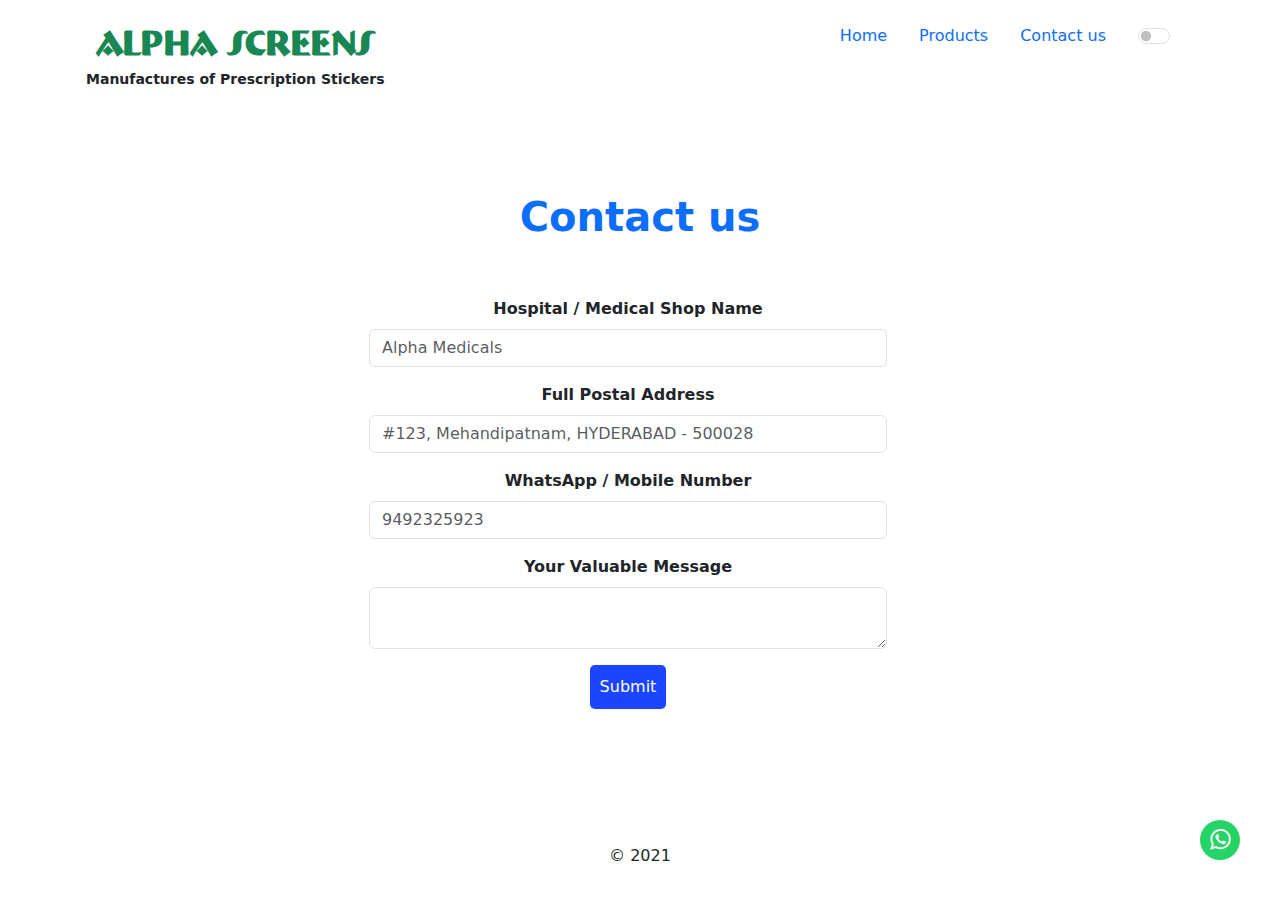
==== contact.html @ 00fe919a "Add files via upload" ====
<!DOCTYPE html>
<html lang="en" class="h-100">

<head>
    <meta charset="utf-8" />
    <meta http-equiv="x-ua-compatible" content="ie=edge" />
    <meta name="viewport" content="width=device-width, initial-scale=1" />
    <title>Alpha Screens</title>

    <link rel="stylesheet" href="https://cdn.jsdelivr.net/npm/bootstrap@5/dist/css/bootstrap.min.css" />

    <link rel="stylesheet" href="https://cdnjs.cloudflare.com/ajax/libs/animate.css/4.1.1/animate.min.css" />

    <!-- Add icon library -->
    <link rel="stylesheet" href="https://cdnjs.cloudflare.com/ajax/libs/font-awesome/4.7.0/css/font-awesome.min.css">


    <link rel="stylesheet" href="dark-mode.css" />
</head>

<body class="bg-white text-center d-flex h-100">
    <div class="container d-flex p-3 mx-auto w-100 flex-column">
        <header class="mb-auto">
            <div class="float-md-start fw-bold fs-5">
                <div class="logo animate__bounceIn text-success">ALPHA SCREENS</div>
                <p class="logo-slogan animate__bounceIn">Manufactures of Prescription Stickers</p>
            </div>

            <nav class="nav justify-content-center float-md-end">
                <a class="nav-link navbars" href="index.html">Home</a>
                <a class="nav-link navbars" href="products.html">Products</a>
                <a class="nav-link navbars active" href="#">Contact us</a>
                <div class="nav-link">
                    <div class="form-check form-switch">
                        <input type="checkbox" class="form-check-input" id="darkSwitch" />
                    </div>
                    <script src="dark-mode-switch.min.js"></script>
                </div>
            </nav>
        </header>

        <section id="contact">
            <div class="container">
                <div class="row">
                    <div class="col-12">
                        <h1 class="fw-bold text-center text-primary">Contact us</h1>
                    </div>
                    <div class="row mt-5 mb-5">
                        <div class="col-md-6 mx-auto">
                            <form method="post" name="google-sheet">
                                <div class="mb-3">
                                    <label for="exampleFormControlInput1" class="form-label fw-bold">Hospital / Medical
                                        Shop
                                        Name</label>
                                    <input type="text" class="form-control" id="exampleFormControlInput1"
                                        placeholder="Alpha Medicals" name="Name">
                                </div>
                                <div class="mb-3">
                                    <label for="exampleFormControlInput1" class="form-label fw-bold">Full Postal
                                        Address</label>
                                    <input type="text" class="form-control" id="exampleFormControlInput1"
                                        placeholder="#123, Mehandipatnam, HYDERABAD - 500028" name="Email">
                                </div>
                                <div class="mb-3">
                                    <label for="exampleFormControlInput1" class="form-label fw-bold">WhatsApp / Mobile
                                        Number</label>
                                    <input type="number" class="form-control" id="exampleFormControlInput1"
                                        placeholder="9492325923" name="Mobile">
                                </div>
                                <div class="mb-3">
                                    <label for="exampleFormControlTextarea1" class="form-label fw-bold">Your Valuable
                                        Message</label>
                                    <textarea class="form-control" id="exampleFormControlTextarea1" rows="2"
                                        name="Message"></textarea>
                                </div>
                                <input class="submit" type="submit" name="submit">
                            </form>
                        </div>
                    </div>
                </div>
            </div>
        </section>

        <a href="https://api.whatsapp.com/send?phone=919492325923&text=Hello" target="_blank"><button
                style="font-size:24px" class="float"><i class="fa fa-whatsapp"></i></button></a>

        <footer class="mt-auto">
            <p>&copy; 2021</p>
        </footer>
    </div>
</body>

</html>
---- dark-mode.css ----
[data-theme="dark"] {
  background-color: #111 !important;
  color: #eee;
}

[data-theme="dark"] .bg-black {
  background-color: #fff !important;
}

[data-theme="dark"] .bg-dark {
  background-color: #eee !important;
}

[data-theme="dark"] .bg-light {
  background-color: #222 !important;
}

[data-theme="dark"] .bg-white {
  background-color: #000 !important;
}

@font-face {
  font-family: bremen;
  src: url(Bremen.ttf);
}

.logo-slogan {
  font-size: 14px;
}

.logo {
  font-size: 35px;
  font-family: bremen;
}

.float {
  position: fixed;
  width: 40px;
  height: 40px;
  bottom: 40px;
  right: 40px;
  background-color: #25d366;
  color: #fff;
  border-radius: 50px;
  border: none;
  z-index: 100;
}

.float:hover {
  background-color: rgb(0, 114, 89);
}

.navbars:hover {
  background-color: #1c45ff;
  border-radius: 5px;
  color: rgb(255, 255, 255);
}

label {
  font-size: 16px;
}

.submit {
  background-color: #1c45ff;
  color: white;
  border: none;
  border-radius: 5px;
  padding: 10px;
}

.submit:hover {
  background-color: white;
  color: #1c45ff;
  border: 1px solid #1c45ff;
}

.form-check-input {
  cursor: pointer;
}

.dropdown-toggle {
  background-color: gray;
  color: rgb(255, 255, 255);
  border-radius: 5px;
}

.dropdown-toggle:hover {
  background-color: rgb(112, 112, 112);
  color: rgb(255, 255, 255);
}

.dropdown-menu {
  color: #ffffff;
}

::-webkit-scrollbar {
  width: 10px;
  padding: 2px;
}

::-webkit-scrollbar-thumb {
  background: rgb(161, 161, 161);
  border-radius: 5px;
}

.telugu-font {
  font-family: "Noto Sans Telugu", sans-serif;
}

.description {
  font-size: larger;
}
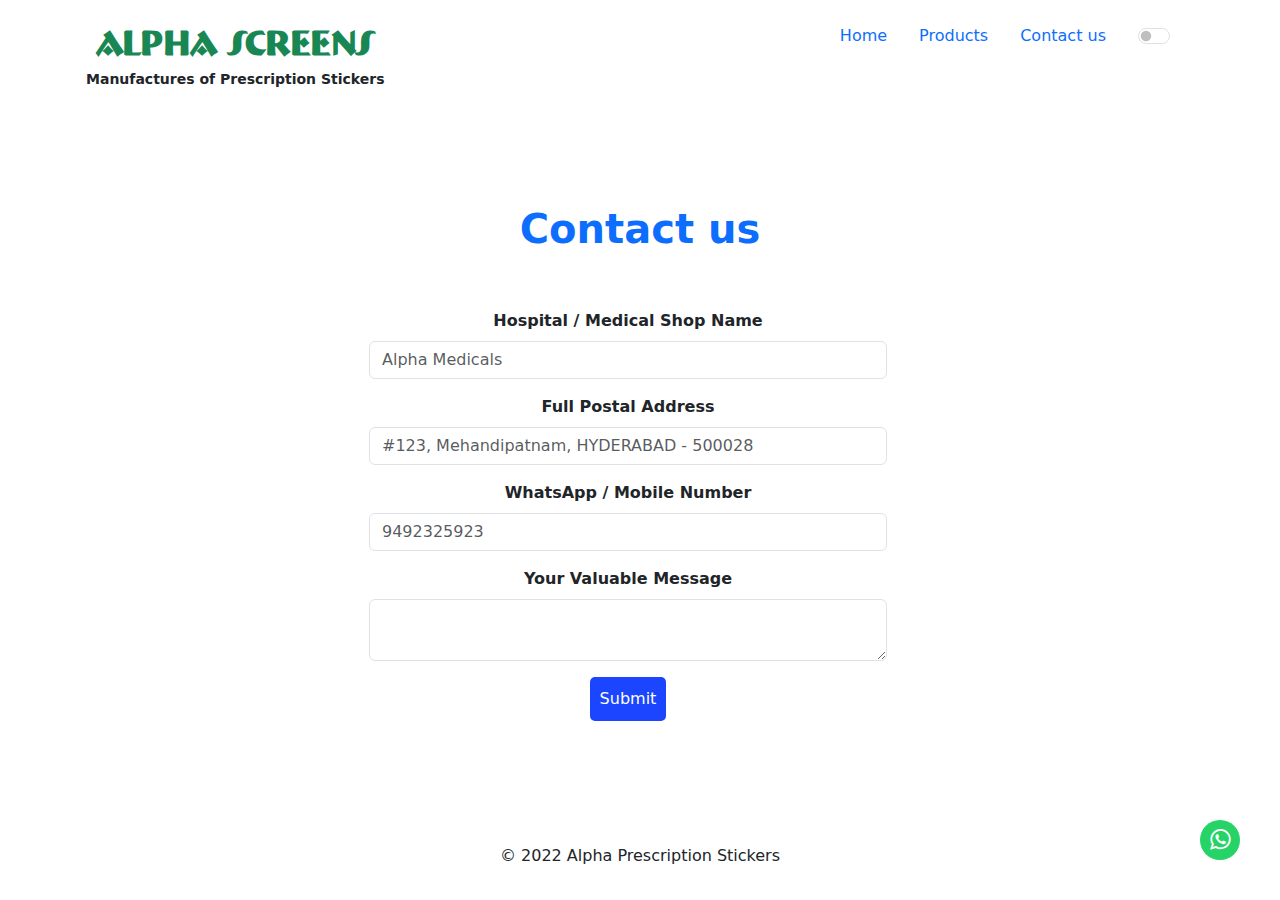
==== commit ada48c56: "alpha project" ====
--- a/contact.html
+++ b/contact.html
@@ -1,93 +1,107 @@
-<!DOCTYPE html>
-<html lang="en" class="h-100">
-
-<head>
-    <meta charset="utf-8" />
-    <meta http-equiv="x-ua-compatible" content="ie=edge" />
-    <meta name="viewport" content="width=device-width, initial-scale=1" />
-    <title>Alpha Screens</title>
-
-    <link rel="stylesheet" href="https://cdn.jsdelivr.net/npm/bootstrap@5/dist/css/bootstrap.min.css" />
-
-    <link rel="stylesheet" href="https://cdnjs.cloudflare.com/ajax/libs/animate.css/4.1.1/animate.min.css" />
-
-    <!-- Add icon library -->
-    <link rel="stylesheet" href="https://cdnjs.cloudflare.com/ajax/libs/font-awesome/4.7.0/css/font-awesome.min.css">
-
-
-    <link rel="stylesheet" href="dark-mode.css" />
-</head>
-
-<body class="bg-white text-center d-flex h-100">
-    <div class="container d-flex p-3 mx-auto w-100 flex-column">
-        <header class="mb-auto">
-            <div class="float-md-start fw-bold fs-5">
-                <div class="logo animate__bounceIn text-success">ALPHA SCREENS</div>
-                <p class="logo-slogan animate__bounceIn">Manufactures of Prescription Stickers</p>
-            </div>
-
-            <nav class="nav justify-content-center float-md-end">
-                <a class="nav-link navbars" href="index.html">Home</a>
-                <a class="nav-link navbars" href="products.html">Products</a>
-                <a class="nav-link navbars active" href="#">Contact us</a>
-                <div class="nav-link">
-                    <div class="form-check form-switch">
-                        <input type="checkbox" class="form-check-input" id="darkSwitch" />
-                    </div>
-                    <script src="dark-mode-switch.min.js"></script>
-                </div>
-            </nav>
-        </header>
-
-        <section id="contact">
-            <div class="container">
-                <div class="row">
-                    <div class="col-12">
-                        <h1 class="fw-bold text-center text-primary">Contact us</h1>
-                    </div>
-                    <div class="row mt-5 mb-5">
-                        <div class="col-md-6 mx-auto">
-                            <form method="post" name="google-sheet">
-                                <div class="mb-3">
-                                    <label for="exampleFormControlInput1" class="form-label fw-bold">Hospital / Medical
-                                        Shop
-                                        Name</label>
-                                    <input type="text" class="form-control" id="exampleFormControlInput1"
-                                        placeholder="Alpha Medicals" name="Name">
-                                </div>
-                                <div class="mb-3">
-                                    <label for="exampleFormControlInput1" class="form-label fw-bold">Full Postal
-                                        Address</label>
-                                    <input type="text" class="form-control" id="exampleFormControlInput1"
-                                        placeholder="#123, Mehandipatnam, HYDERABAD - 500028" name="Email">
-                                </div>
-                                <div class="mb-3">
-                                    <label for="exampleFormControlInput1" class="form-label fw-bold">WhatsApp / Mobile
-                                        Number</label>
-                                    <input type="number" class="form-control" id="exampleFormControlInput1"
-                                        placeholder="9492325923" name="Mobile">
-                                </div>
-                                <div class="mb-3">
-                                    <label for="exampleFormControlTextarea1" class="form-label fw-bold">Your Valuable
-                                        Message</label>
-                                    <textarea class="form-control" id="exampleFormControlTextarea1" rows="2"
-                                        name="Message"></textarea>
-                                </div>
-                                <input class="submit" type="submit" name="submit">
-                            </form>
-                        </div>
-                    </div>
-                </div>
-            </div>
-        </section>
-
-        <a href="https://api.whatsapp.com/send?phone=919492325923&text=Hello" target="_blank"><button
-                style="font-size:24px" class="float"><i class="fa fa-whatsapp"></i></button></a>
-
-        <footer class="mt-auto">
-            <p>&copy; 2021</p>
-        </footer>
-    </div>
-</body>
-
+<!DOCTYPE html>
+<html lang="en" class="h-100">
+
+<head>
+    <meta charset="utf-8" />
+    <meta http-equiv="x-ua-compatible" content="ie=edge" />
+    <meta name="viewport" content="width=device-width, initial-scale=1" />
+
+    <title>Alpha Screens</title>
+
+    <!-- Bootstrap CDNS -->
+    <link rel="stylesheet" href="https://cdn.jsdelivr.net/npm/bootstrap@5/dist/css/bootstrap.min.css" />
+    <link rel="stylesheet" href="https://cdnjs.cloudflare.com/ajax/libs/animate.css/4.1.1/animate.min.css" />
+
+    <!-- Add icon library -->
+    <link rel="stylesheet" href="https://cdnjs.cloudflare.com/ajax/libs/font-awesome/4.7.0/css/font-awesome.min.css">
+
+    <!-- icon -->
+    <link rel="icon" href="icon.svg">
+
+    <!-- fonts -->
+    <link rel="preconnect" href="https://fonts.googleapis.com">
+    <link rel="preconnect" href="https://fonts.gstatic.com" crossorigin>
+    <link href="https://fonts.googleapis.com/css2?family=Noto+Sans+Telugu&display=swap" rel="stylesheet">
+
+    <!-- stylesheet css -->
+    <link rel="stylesheet" href="dark-mode.css" />
+</head>
+
+<body class="bg-white text-center d-flex h-100">
+    <div class="container d-flex p-3 mx-auto w-100 flex-column">
+        <header class="mb-auto">
+            <div class="float-md-start fw-bold fs-5">
+                <a href="index.html">
+                    <div class="logo animate__bounceIn text-success">ALPHA SCREENS</div>
+                </a>
+                <p class="logo-slogan animate__bounceIn">Manufactures of Prescription Stickers</p>
+
+            </div>
+
+            <nav class="nav justify-content-center float-md-end">
+                <a class="nav-link navbars" href="index.html">Home</a>
+                <a class="nav-link navbars" href="products.html">Products</a>
+                <a class="nav-link navbars active" href="#">Contact us</a>
+                <div class="nav-link">
+                    <div class="form-check form-switch">
+                        <input type="checkbox" class="form-check-input" id="darkSwitch" />
+                    </div>
+                    <script src="dark-mode-switch.min.js"></script>
+                </div>
+            </nav>
+        </header>
+
+        <br>
+
+        <section id="contact">
+            <div class="container">
+                <div class="row">
+                    <div class="col-12">
+                        <h1 class="fw-bold text-center text-primary">Contact us</h1>
+                    </div>
+                    <div class="row mt-5 mb-5">
+                        <div class="col-md-6 mx-auto">
+                            <form method="post" name="google-sheet">
+                                <div class="mb-3">
+                                    <label for="exampleFormControlInput1" class="form-label fw-bold">Hospital / Medical
+                                        Shop
+                                        Name</label>
+                                    <input type="text" class="form-control" id="exampleFormControlInput1"
+                                        placeholder="Alpha Medicals" name="Name">
+                                </div>
+                                <div class="mb-3">
+                                    <label for="exampleFormControlInput1" class="form-label fw-bold">Full Postal
+                                        Address</label>
+                                    <input type="text" class="form-control" id="exampleFormControlInput1"
+                                        placeholder="#123, Mehandipatnam, HYDERABAD - 500028" name="Email">
+                                </div>
+                                <div class="mb-3">
+                                    <label for="exampleFormControlInput1" class="form-label fw-bold">WhatsApp / Mobile
+                                        Number</label>
+                                    <input type="number" class="form-control" id="exampleFormControlInput1"
+                                        placeholder="9492325923" name="Mobile">
+                                </div>
+                                <div class="mb-3">
+                                    <label for="exampleFormControlTextarea1" class="form-label fw-bold">Your Valuable
+                                        Message</label>
+                                    <textarea class="form-control" id="exampleFormControlTextarea1" rows="2"
+                                        name="Message"></textarea>
+                                </div>
+                                <input class="submit" type="submit" name="submit">
+                            </form>
+                        </div>
+                    </div>
+                </div>
+            </div>
+        </section>
+
+        <a href="https://api.whatsapp.com/send?phone=919492325923&text=Hello" target="_blank"><button
+                style="font-size:24px" class="float"><i class="fa fa-whatsapp"></i></button></a>
+
+        <footer class="mt-auto">
+            <p>&copy; 2022 Alpha Prescription Stickers</p>
+        </footer>
+    </div>
+</body>
+
 </html>--- a/dark-mode.css
+++ b/dark-mode.css
@@ -1,112 +1,116 @@
-[data-theme="dark"] {
-  background-color: #111 !important;
-  color: #eee;
-}
-
-[data-theme="dark"] .bg-black {
-  background-color: #fff !important;
-}
-
-[data-theme="dark"] .bg-dark {
-  background-color: #eee !important;
-}
-
-[data-theme="dark"] .bg-light {
-  background-color: #222 !important;
-}
-
-[data-theme="dark"] .bg-white {
-  background-color: #000 !important;
-}
-
-@font-face {
-  font-family: bremen;
-  src: url(Bremen.ttf);
-}
-
-.logo-slogan {
-  font-size: 14px;
-}
-
-.logo {
-  font-size: 35px;
-  font-family: bremen;
-}
-
-.float {
-  position: fixed;
-  width: 40px;
-  height: 40px;
-  bottom: 40px;
-  right: 40px;
-  background-color: #25d366;
-  color: #fff;
-  border-radius: 50px;
-  border: none;
-  z-index: 100;
-}
-
-.float:hover {
-  background-color: rgb(0, 114, 89);
-}
-
-.navbars:hover {
-  background-color: #1c45ff;
-  border-radius: 5px;
-  color: rgb(255, 255, 255);
-}
-
-label {
-  font-size: 16px;
-}
-
-.submit {
-  background-color: #1c45ff;
-  color: white;
-  border: none;
-  border-radius: 5px;
-  padding: 10px;
-}
-
-.submit:hover {
-  background-color: white;
-  color: #1c45ff;
-  border: 1px solid #1c45ff;
-}
-
-.form-check-input {
-  cursor: pointer;
-}
-
-.dropdown-toggle {
-  background-color: gray;
-  color: rgb(255, 255, 255);
-  border-radius: 5px;
-}
-
-.dropdown-toggle:hover {
-  background-color: rgb(112, 112, 112);
-  color: rgb(255, 255, 255);
-}
-
-.dropdown-menu {
-  color: #ffffff;
-}
-
-::-webkit-scrollbar {
-  width: 10px;
-  padding: 2px;
-}
-
-::-webkit-scrollbar-thumb {
-  background: rgb(161, 161, 161);
-  border-radius: 5px;
-}
-
-.telugu-font {
-  font-family: "Noto Sans Telugu", sans-serif;
-}
-
-.description {
-  font-size: larger;
-}
+[data-theme="dark"] {
+  background-color: #111 !important;
+  color: #eee;
+}
+
+[data-theme="dark"] .bg-black {
+  background-color: #fff !important;
+}
+
+[data-theme="dark"] .bg-dark {
+  background-color: #eee !important;
+}
+
+[data-theme="dark"] .bg-light {
+  background-color: #222 !important;
+}
+
+[data-theme="dark"] .bg-white {
+  background-color: #000 !important;
+}
+
+@font-face {
+  font-family: bremen;
+  src: url(Bremen.ttf);
+}
+
+.logo-slogan {
+  font-size: 14px;
+}
+
+.logo {
+  font-size: 35px;
+  font-family: bremen;
+}
+
+.float {
+  position: fixed;
+  width: 40px;
+  height: 40px;
+  bottom: 40px;
+  right: 40px;
+  background-color: #25d366;
+  color: #fff;
+  border-radius: 50px;
+  border: none;
+  z-index: 100;
+}
+
+.float:hover {
+  background-color: rgb(0, 114, 89);
+}
+
+.navbars:hover {
+  background-color: #1c45ff;
+  border-radius: 5px;
+  color: rgb(255, 255, 255);
+}
+
+label {
+  font-size: 16px;
+}
+
+.submit {
+  background-color: #1c45ff;
+  color: white;
+  border: none;
+  border-radius: 5px;
+  padding: 10px;
+}
+
+.submit:hover {
+  background-color: white;
+  color: #1c45ff;
+  border: 1px solid #1c45ff;
+}
+
+.form-check-input {
+  cursor: pointer;
+}
+
+.dropdown-toggle {
+  background-color: gray;
+  color: rgb(255, 255, 255);
+  border-radius: 5px;
+}
+
+.dropdown-toggle:hover {
+  background-color: rgb(112, 112, 112);
+  color: rgb(255, 255, 255);
+}
+
+.dropdown-menu {
+  color: #ffffff;
+}
+
+::-webkit-scrollbar {
+  width: 10px;
+  padding: 2px;
+}
+
+::-webkit-scrollbar-thumb {
+  background: rgb(161, 161, 161);
+  border-radius: 5px;
+}
+
+.telugu-font {
+  font-family: "Noto Sans Telugu", sans-serif;
+}
+
+.description {
+  font-size: larger;
+}
+
+a {
+  text-decoration: none;
+}
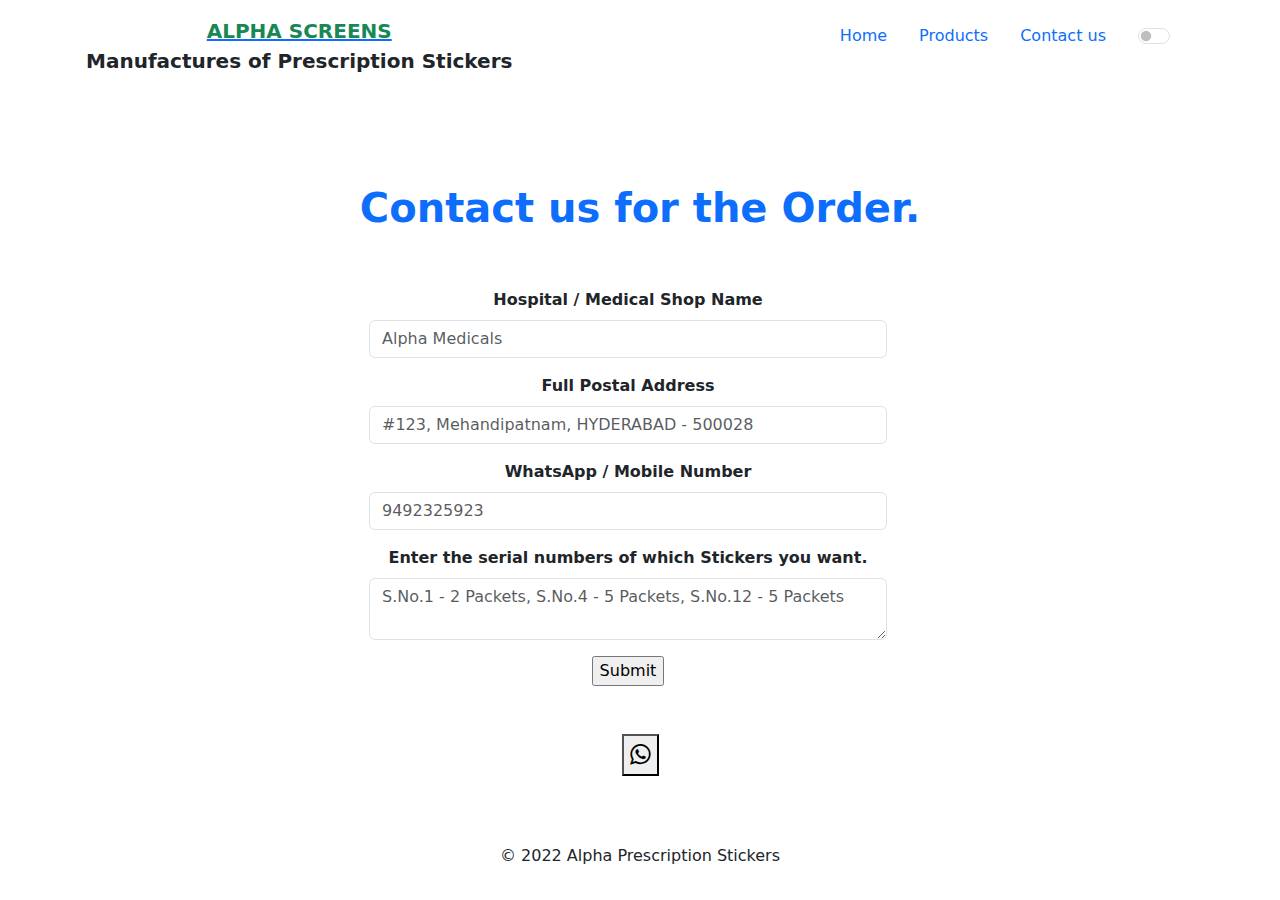
==== commit eeff32f7: "Modified code" ====
--- a/contact.html
+++ b/contact.html
@@ -29,6 +29,8 @@
 
 <body class="bg-white text-center d-flex h-100">
     <div class="container d-flex p-3 mx-auto w-100 flex-column">
+
+        <!-- Header -->
         <header class="mb-auto">
             <div class="float-md-start fw-bold fs-5">
                 <a href="index.html">
@@ -53,11 +55,12 @@
 
         <br>
 
+        <!-- Section Contact Form -->
         <section id="contact">
             <div class="container">
                 <div class="row">
                     <div class="col-12">
-                        <h1 class="fw-bold text-center text-primary">Contact us</h1>
+                        <h1 class="fw-bold text-center text-primary">Contact us for the Order.</h1>
                     </div>
                     <div class="row mt-5 mb-5">
                         <div class="col-md-6 mx-auto">
@@ -82,10 +85,11 @@
                                         placeholder="9492325923" name="Mobile">
                                 </div>
                                 <div class="mb-3">
-                                    <label for="exampleFormControlTextarea1" class="form-label fw-bold">Your Valuable
-                                        Message</label>
+                                    <label for="exampleFormControlTextarea1" class="form-label fw-bold">Enter the serial
+                                        numbers of which Stickers you want.</label>
                                     <textarea class="form-control" id="exampleFormControlTextarea1" rows="2"
-                                        name="Message"></textarea>
+                                        name="Message"
+                                        placeholder="S.No.1 - 2 Packets, S.No.4 - 5 Packets, S.No.12 - 5 Packets"></textarea>
                                 </div>
                                 <input class="submit" type="submit" name="submit">
                             </form>
@@ -95,9 +99,11 @@
             </div>
         </section>
 
+        <!-- WhatsApp -->
         <a href="https://api.whatsapp.com/send?phone=919492325923&text=Hello" target="_blank"><button
                 style="font-size:24px" class="float"><i class="fa fa-whatsapp"></i></button></a>
 
+        <!-- Footer -->
         <footer class="mt-auto">
             <p>&copy; 2022 Alpha Prescription Stickers</p>
         </footer>
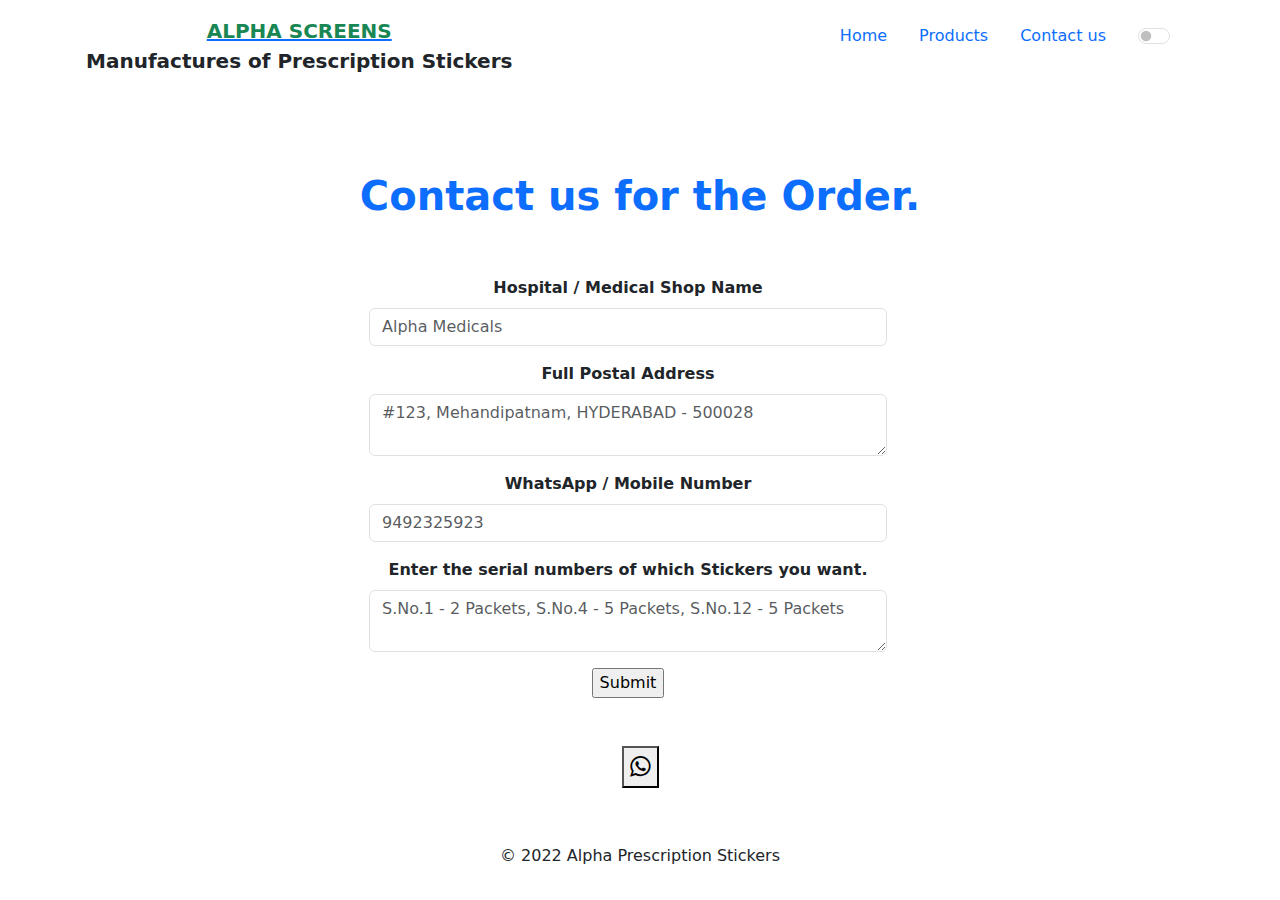
==== commit d684a062: "Modified Code" ====
--- a/contact.html
+++ b/contact.html
@@ -13,15 +13,15 @@
     <link rel="stylesheet" href="https://cdnjs.cloudflare.com/ajax/libs/animate.css/4.1.1/animate.min.css" />
 
     <!-- Add icon library -->
-    <link rel="stylesheet" href="https://cdnjs.cloudflare.com/ajax/libs/font-awesome/4.7.0/css/font-awesome.min.css">
+    <link rel="stylesheet" href="https://cdnjs.cloudflare.com/ajax/libs/font-awesome/4.7.0/css/font-awesome.min.css" />
 
     <!-- icon -->
-    <link rel="icon" href="icon.svg">
+    <link rel="icon" href="icon.svg" />
 
     <!-- fonts -->
-    <link rel="preconnect" href="https://fonts.googleapis.com">
-    <link rel="preconnect" href="https://fonts.gstatic.com" crossorigin>
-    <link href="https://fonts.googleapis.com/css2?family=Noto+Sans+Telugu&display=swap" rel="stylesheet">
+    <link rel="preconnect" href="https://fonts.googleapis.com" />
+    <link rel="preconnect" href="https://fonts.gstatic.com" crossorigin />
+    <link href="https://fonts.googleapis.com/css2?family=Noto+Sans+Telugu&display=swap" rel="stylesheet" />
 
     <!-- stylesheet css -->
     <link rel="stylesheet" href="dark-mode.css" />
@@ -29,15 +29,15 @@
 
 <body class="bg-white text-center d-flex h-100">
     <div class="container d-flex p-3 mx-auto w-100 flex-column">
-
         <!-- Header -->
         <header class="mb-auto">
             <div class="float-md-start fw-bold fs-5">
                 <a href="index.html">
                     <div class="logo animate__bounceIn text-success">ALPHA SCREENS</div>
                 </a>
-                <p class="logo-slogan animate__bounceIn">Manufactures of Prescription Stickers</p>
-
+                <p class="logo-slogan animate__bounceIn">
+                    Manufactures of Prescription Stickers
+                </p>
             </div>
 
             <nav class="nav justify-content-center float-md-end">
@@ -53,45 +53,47 @@
             </nav>
         </header>
 
-        <br>
+        <br />
 
         <!-- Section Contact Form -->
         <section id="contact">
             <div class="container">
                 <div class="row">
                     <div class="col-12">
-                        <h1 class="fw-bold text-center text-primary">Contact us for the Order.</h1>
+                        <h1 class="fw-bold text-center text-primary">
+                            Contact us for the Order.
+                        </h1>
                     </div>
                     <div class="row mt-5 mb-5">
                         <div class="col-md-6 mx-auto">
                             <form method="post" name="google-sheet">
                                 <div class="mb-3">
                                     <label for="exampleFormControlInput1" class="form-label fw-bold">Hospital / Medical
-                                        Shop
-                                        Name</label>
+                                        Shop Name</label>
                                     <input type="text" class="form-control" id="exampleFormControlInput1"
-                                        placeholder="Alpha Medicals" name="Name">
+                                        placeholder="Alpha Medicals" name="Name" />
                                 </div>
                                 <div class="mb-3">
                                     <label for="exampleFormControlInput1" class="form-label fw-bold">Full Postal
                                         Address</label>
-                                    <input type="text" class="form-control" id="exampleFormControlInput1"
-                                        placeholder="#123, Mehandipatnam, HYDERABAD - 500028" name="Email">
+                                    <textarea class="form-control" id="exampleFormControlTextarea1" rows="2"
+                                        name="Message" placeholder="#123, Mehandipatnam, HYDERABAD - 500028"></textarea>
                                 </div>
                                 <div class="mb-3">
                                     <label for="exampleFormControlInput1" class="form-label fw-bold">WhatsApp / Mobile
                                         Number</label>
                                     <input type="number" class="form-control" id="exampleFormControlInput1"
-                                        placeholder="9492325923" name="Mobile">
+                                        placeholder="9492325923" name="Mobile" />
                                 </div>
                                 <div class="mb-3">
                                     <label for="exampleFormControlTextarea1" class="form-label fw-bold">Enter the serial
-                                        numbers of which Stickers you want.</label>
+                                        numbers of which Stickers you
+                                        want.</label>
                                     <textarea class="form-control" id="exampleFormControlTextarea1" rows="2"
                                         name="Message"
                                         placeholder="S.No.1 - 2 Packets, S.No.4 - 5 Packets, S.No.12 - 5 Packets"></textarea>
                                 </div>
-                                <input class="submit" type="submit" name="submit">
+                                <input class="submit" type="submit" name="submit" />
                             </form>
                         </div>
                     </div>
@@ -101,7 +103,8 @@
 
         <!-- WhatsApp -->
         <a href="https://api.whatsapp.com/send?phone=919492325923&text=Hello" target="_blank"><button
-                style="font-size:24px" class="float"><i class="fa fa-whatsapp"></i></button></a>
+                style="font-size: 24px" class="float">
+                <i class="fa fa-whatsapp"></i></button></a>
 
         <!-- Footer -->
         <footer class="mt-auto">
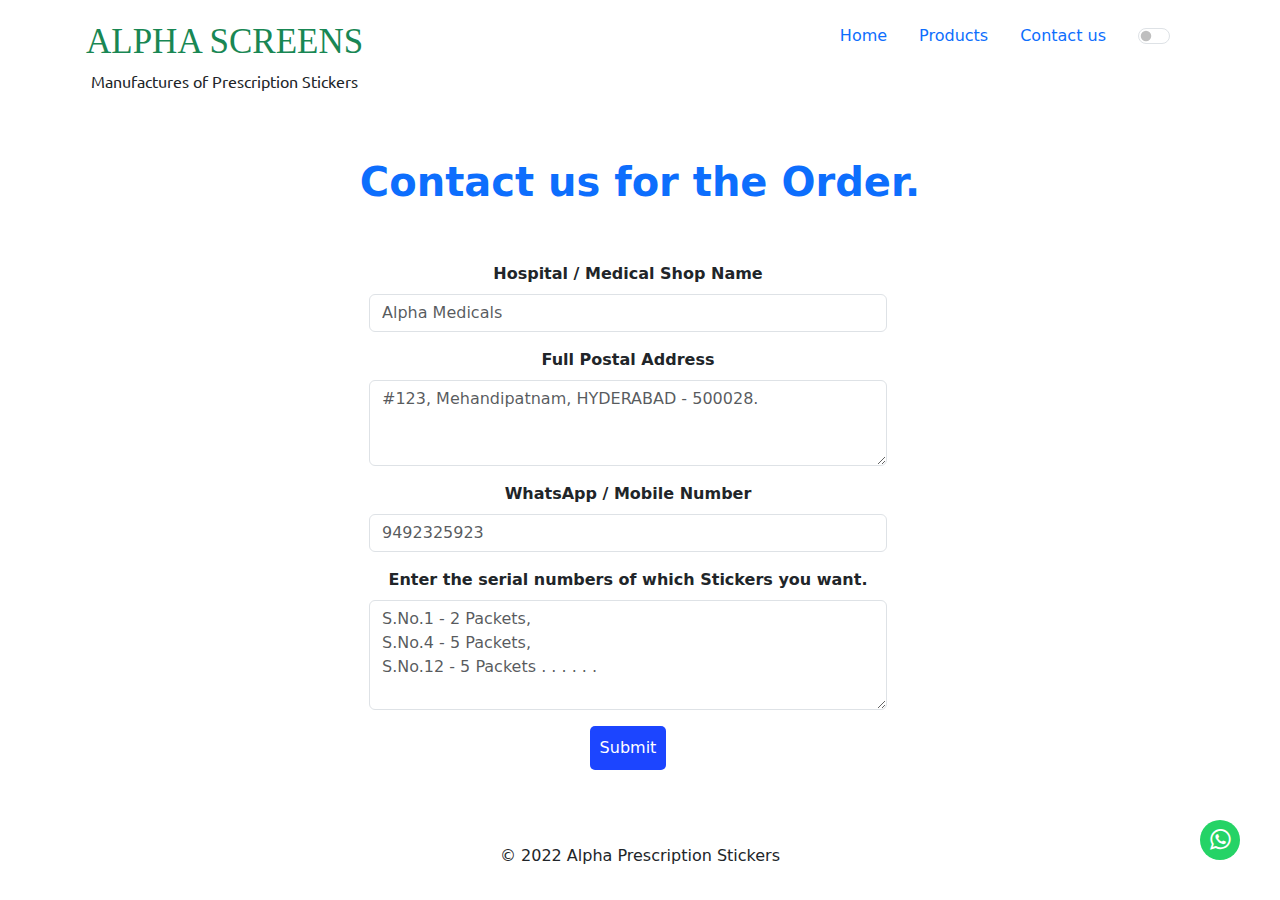
==== commit 736745e7: "recoded" ====
--- a/contact.html
+++ b/contact.html
@@ -13,25 +13,32 @@
     <link rel="stylesheet" href="https://cdnjs.cloudflare.com/ajax/libs/animate.css/4.1.1/animate.min.css" />
 
     <!-- Add icon library -->
-    <link rel="stylesheet" href="https://cdnjs.cloudflare.com/ajax/libs/font-awesome/4.7.0/css/font-awesome.min.css" />
+    <link rel="stylesheet" href="https://cdnjs.cloudflare.com/ajax/libs/font-awesome/4.7.0/css/font-awesome.min.css">
 
     <!-- icon -->
-    <link rel="icon" href="icon.svg" />
+    <link rel="icon" href="icon.svg">
 
-    <!-- fonts -->
-    <link rel="preconnect" href="https://fonts.googleapis.com" />
-    <link rel="preconnect" href="https://fonts.gstatic.com" crossorigin />
-    <link href="https://fonts.googleapis.com/css2?family=Noto+Sans+Telugu&display=swap" rel="stylesheet" />
+    <!-- Telugu Noto Sans Font -->
+    <link rel="preconnect" href="https://fonts.googleapis.com">
+    <link rel="preconnect" href="https://fonts.gstatic.com" crossorigin>
+    <link href="https://fonts.googleapis.com/css2?family=Noto+Sans+Telugu&display=swap" rel="stylesheet">
+
+    <!-- Ubuntu Font -->
+    <link rel="preconnect" href="https://fonts.googleapis.com">
+    <link rel="preconnect" href="https://fonts.gstatic.com" crossorigin>
+    <link href="https://fonts.googleapis.com/css2?family=Noto+Sans+Telugu:wght@300;400&family=Ubuntu&display=swap"
+        rel="stylesheet">
 
     <!-- stylesheet css -->
-    <link rel="stylesheet" href="dark-mode.css" />
+    <link rel="stylesheet" href="style.css" />
 </head>
 
-<body class="bg-white text-center d-flex h-100">
+<body class="bg-white text-center d-flex h-100" oncontextmenu="return false">
     <div class="container d-flex p-3 mx-auto w-100 flex-column">
+
         <!-- Header -->
         <header class="mb-auto">
-            <div class="float-md-start fw-bold fs-5">
+            <div class="float-md-start fs-5">
                 <a href="index.html">
                     <div class="logo animate__bounceIn text-success">ALPHA SCREENS</div>
                 </a>
@@ -43,7 +50,7 @@
             <nav class="nav justify-content-center float-md-end">
                 <a class="nav-link navbars" href="index.html">Home</a>
                 <a class="nav-link navbars" href="products.html">Products</a>
-                <a class="nav-link navbars active" href="#">Contact us</a>
+                <a class="nav-link navbars active" href="contact.html">Contact us</a>
                 <div class="nav-link">
                     <div class="form-check form-switch">
                         <input type="checkbox" class="form-check-input" id="darkSwitch" />
@@ -67,33 +74,41 @@
                     <div class="row mt-5 mb-5">
                         <div class="col-md-6 mx-auto">
                             <form method="post" name="google-sheet">
+
                                 <div class="mb-3">
-                                    <label for="exampleFormControlInput1" class="form-label fw-bold">Hospital / Medical
+                                    <label for="name" class="form-label fw-bold">Hospital / Medical
                                         Shop Name</label>
                                     <input type="text" class="form-control" id="exampleFormControlInput1"
                                         placeholder="Alpha Medicals" name="Name" />
                                 </div>
+
                                 <div class="mb-3">
-                                    <label for="exampleFormControlInput1" class="form-label fw-bold">Full Postal
+                                    <label for="address" class="form-label fw-bold">Full Postal
                                         Address</label>
-                                    <textarea class="form-control" id="exampleFormControlTextarea1" rows="2"
-                                        name="Message" placeholder="#123, Mehandipatnam, HYDERABAD - 500028"></textarea>
+                                    <textarea class="form-control" id="exampleFormControlTextarea1" rows="3"
+                                        name="Address"
+                                        placeholder="#123, Mehandipatnam, HYDERABAD - 500028."></textarea>
                                 </div>
+
                                 <div class="mb-3">
-                                    <label for="exampleFormControlInput1" class="form-label fw-bold">WhatsApp / Mobile
+                                    <label for="mobile" class="form-label fw-bold">WhatsApp / Mobile
                                         Number</label>
                                     <input type="number" class="form-control" id="exampleFormControlInput1"
                                         placeholder="9492325923" name="Mobile" />
                                 </div>
+
                                 <div class="mb-3">
-                                    <label for="exampleFormControlTextarea1" class="form-label fw-bold">Enter the serial
+                                    <label for="order" class="form-label fw-bold">Enter the serial
                                         numbers of which Stickers you
                                         want.</label>
-                                    <textarea class="form-control" id="exampleFormControlTextarea1" rows="2"
-                                        name="Message"
-                                        placeholder="S.No.1 - 2 Packets, S.No.4 - 5 Packets, S.No.12 - 5 Packets"></textarea>
+                                    <textarea class="form-control" id="exampleFormControlTextarea1" rows="4"
+                                        name="Order" placeholder="S.No.1 - 2 Packets,
+S.No.4 - 5 Packets, 
+S.No.12 - 5 Packets . . . . . ."></textarea>
                                 </div>
+
                                 <input class="submit" type="submit" name="submit" />
+
                             </form>
                         </div>
                     </div>
@@ -111,6 +126,18 @@
             <p>&copy; 2022 Alpha Prescription Stickers</p>
         </footer>
     </div>
+
+    <!-- Bootstrap cdns -->
+    <script src="https://cdn.jsdelivr.net/npm/@popperjs/core@2.9.2/dist/umd/popper.min.js"
+        integrity="sha384-IQsoLXl5PILFhosVNubq5LC7Qb9DXgDA9i+tQ8Zj3iwWAwPtgFTxbJ8NT4GN1R8p"
+        crossorigin="anonymous"></script>
+    <script src="https://cdn.jsdelivr.net/npm/bootstrap@5.0.2/dist/js/bootstrap.min.js"
+        integrity="sha384-cVKIPhGWiC2Al4u+LWgxfKTRIcfu0JTxR+EQDz/bgldoEyl4H0zUF0QKbrJ0EcQF"
+        crossorigin="anonymous"></script>
+
+    <!-- Form Script -->
+    <script src="contact.js"></script>
+
 </body>
 
 </html>--- a/style.css
+++ b/style.css
@@ -0,0 +1 @@
+@import "dark-mode.css";
